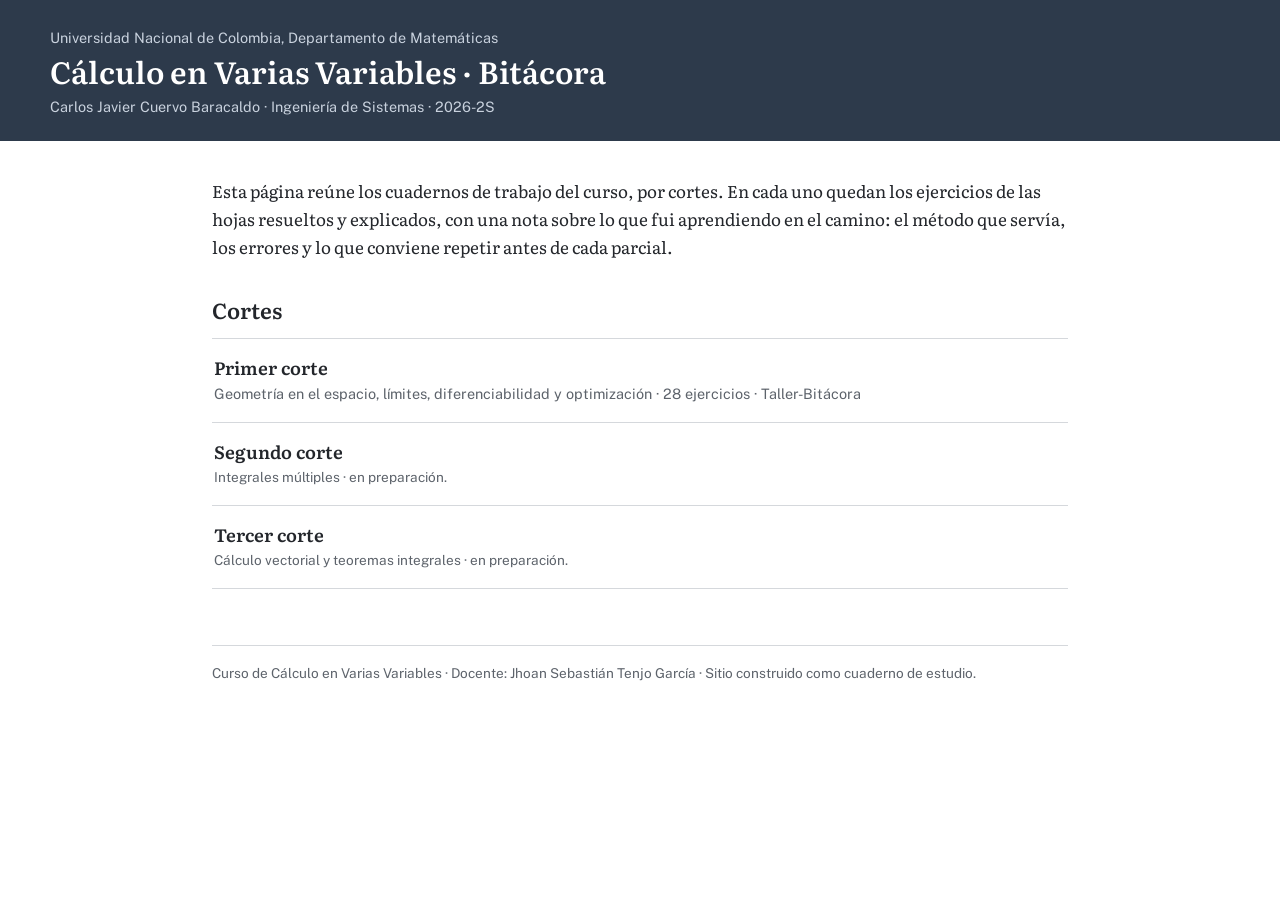
==== index.html @ e8da870e "Página base: portada, estilos y README" ====
<!DOCTYPE html>
<html lang="es">
<head>
<meta charset="utf-8">
<meta name="viewport" content="width=device-width, initial-scale=1">
<title>Bitácora de Cálculo en Varias Variables</title>
<link rel="stylesheet" href="css/estilo.css">
<link rel="preconnect" href="https://fonts.googleapis.com">
<link rel="preconnect" href="https://fonts.gstatic.com" crossorigin>
<link href="https://fonts.googleapis.com/css2?family=Literata:ital,opsz,wght@0,7..72,400;0,7..72,600;1,7..72,400&family=Public+Sans:wght@400;600&display=swap" rel="stylesheet">
</head>
<body>

<header class="cabecera">
  <div class="in">
    <p>Universidad Nacional de Colombia, Departamento de Matemáticas</p>
    <h1>Cálculo en Varias Variables · Bitácora</h1>
    <p>Carlos Javier Cuervo Baracaldo · Ingeniería de Sistemas · 2026-2S</p>
  </div>
</header>

<main class="portada">
  <p>Esta página reúne los cuadernos de trabajo del curso, por cortes. En cada uno quedan los ejercicios de las hojas resueltos y explicados, con una nota sobre lo que fui aprendiendo en el camino: el método que servía, los errores y lo que conviene repetir antes de cada parcial.</p>

  <h2>Cortes</h2>
  <div class="lista-cortes">
    <a class="corte" href="corte-1/">
      <h3>Primer corte</h3>
      <p>Geometría en el espacio, límites, diferenciabilidad y optimización · 28 ejercicios · Taller-Bitácora</p>
    </a>
    <div class="corte">
      <h3>Segundo corte</h3>
      <p class="aviso">Integrales múltiples · en preparación.</p>
    </div>
    <div class="corte">
      <h3>Tercer corte</h3>
      <p class="aviso">Cálculo vectorial y teoremas integrales · en preparación.</p>
    </div>
  </div>

  <p class="pie">Curso de Cálculo en Varias Variables · Docente: Jhoan Sebastián Tenjo García · Sitio construido como cuaderno de estudio.</p>
</main>

</body>
</html>
---- css/estilo.css ----
/* Bitácora de Cálculo en Varias Variables - estilos comunes */
:root {
  --fondo: #ffffff;
  --tinta: #23262b;
  --suave: #5d636b;
  --linea: #d5d8dc;
  --enlace: #1d4e89;
  --banda: #2d3a4b;
  --gris: #f3f4f6;
  --rojo: #8e2b34;
  --verde: #2c6b4a;
  --serif: "Literata", Georgia, "Times New Roman", serif;
  --sans: "Public Sans", "Helvetica Neue", Arial, sans-serif;
}
* { box-sizing: border-box; }
html { scroll-behavior: smooth; scroll-padding-top: 1rem; }
body {
  margin: 0; background: var(--fondo); color: var(--tinta);
  font-family: var(--serif); font-size: 1.0625rem; line-height: 1.65;
}
a { color: var(--enlace); }
a:focus-visible, summary:focus-visible { outline: 3px solid #7aa7d9; outline-offset: 2px; }

.cabecera { background: var(--banda); color: #fff; padding: 1.6rem 1.25rem 1.4rem; }
.cabecera .in { max-width: 1180px; margin: 0 auto; }
.cabecera p { margin: 0; font-family: var(--sans); font-size: .9rem; color: #c9d2de; }
.cabecera h1 { margin: .25rem 0 .3rem; font-size: 1.9rem; line-height: 1.2; font-weight: 600; }
.cabecera a { color: #fff; }

.wrap {
  max-width: 1180px; margin: 0 auto; padding: 0 1.25rem 4rem;
  display: grid; grid-template-columns: 13.5rem minmax(0, 1fr); gap: 2.75rem;
}
.lateral { position: sticky; top: 0; align-self: start; padding-top: 1.75rem; font-family: var(--sans); font-size: .9rem; }
.lateral h2 { font-size: .95rem; margin: 0 0 .5rem; font-weight: 600; }
.lateral ul { list-style: none; margin: 0 0 1.25rem; padding: 0; }
.lateral li { border-top: 1px solid var(--linea); }
.lateral li:last-child { border-bottom: 1px solid var(--linea); }
.lateral a { display: block; padding: .45rem 0; text-decoration: none; color: var(--tinta); line-height: 1.3; }
.lateral a:hover { color: var(--enlace); }

main { padding-top: 1.75rem; min-width: 0; }
main h2 { font-size: 1.5rem; line-height: 1.25; margin: 3.25rem 0 1rem; font-weight: 600; }
main > section:first-of-type h2, main h2.primero { margin-top: 0; }
main h3 { font-size: 1.2rem; line-height: 1.3; margin: 0 0 .35rem; font-weight: 600; }
main h4 { font-family: var(--sans); font-size: .95rem; margin: 1.1rem 0 .3rem; font-weight: 600; color: var(--suave); }
p { margin: 0 0 .9rem; }
.vacio { color: #8a9099; font-style: italic; }

.intro { max-width: 40rem; }
.avance { font-family: var(--sans); font-size: .95rem; margin: 1rem 0 1.5rem; }

/* Tabla de contenido, al estilo de una lista de notas de clase */
.tabla-wrap { overflow-x: auto; }
table.indice { width: 100%; border-collapse: collapse; font-family: var(--sans); font-size: .93rem; }
table.indice thead th { text-align: left; font-weight: 600; padding: .55rem .6rem; border-bottom: 2px solid var(--tinta); }
table.indice td, table.indice th { vertical-align: top; }
table.indice td { padding: .5rem .6rem; border-bottom: 1px solid var(--linea); }
table.indice td.n { width: 2.6rem; color: var(--suave); }
table.indice tr.bloque th { background: var(--gris); text-align: left; padding: .55rem .6rem; border-bottom: 1px solid var(--linea); font-weight: 600; }
table.indice tr.bloque a { color: var(--tinta); text-decoration: none; }
table.indice .cuenta { float: right; font-weight: 400; color: var(--suave); }
table.indice td.estado { color: var(--suave); white-space: nowrap; }
table.indice tr.hecho td.estado { color: var(--verde); font-weight: 600; }

/* Ejercicios */
article.ej { border-top: 1px solid var(--linea); padding: 1.6rem 0 1.4rem; }
.idx { color: var(--suave); font-weight: 400; margin-right: .15rem; }
.meta { font-family: var(--sans); font-size: .85rem; color: var(--suave); margin: 0 0 .9rem; }
.cuerpo { display: grid; grid-template-columns: minmax(0, 1fr) 15rem; gap: 2rem; }
.enun { margin-bottom: .4rem; }
.proc, .resp { min-width: 0; }
.proc img, figure img { max-width: 100%; height: auto; display: block; border: 1px solid var(--linea); }
figure { margin: .6rem 0 1rem; }
figcaption { font-family: var(--sans); font-size: .85rem; color: var(--suave); margin-top: .35rem; }
.resp { border-left: 3px solid var(--enlace); padding: .2rem 0 .1rem 1rem; }
mjx-container[display="true"] { overflow-x: auto; overflow-y: hidden; max-width: 100%; }
table.datos { border-collapse: collapse; font-family: var(--sans); font-size: .9rem; margin: .6rem 0 1rem; }
table.datos th, table.datos td { border: 1px solid var(--linea); padding: .3rem .6rem; text-align: left; }
table.datos th { background: var(--gris); font-weight: 600; }

.margen { font-family: var(--sans); font-size: .88rem; line-height: 1.5; color: var(--suave); border-left: 1px solid var(--linea); padding-left: 1rem; align-self: start; }
.margen-t { font-weight: 600; color: var(--tinta); margin: 0 0 .3rem; }

/* Bloques de corrección (INTENTO / CORRECCIÓN / ALERTA) */
.intento, .correccion, .alerta { margin: .8rem 0; padding: .55rem .9rem; border-left: 4px solid; font-size: .98rem; }
.intento { border-color: #b9a15a; background: #faf6e7; }
.correccion { border-color: var(--verde); background: #eef6f1; }
.alerta { border-color: var(--rojo); background: #f9eeef; }
.intento::before, .correccion::before, .alerta::before { font-family: var(--sans); font-weight: 600; font-size: .85rem; display: block; margin-bottom: .15rem; }
.intento::before { content: "Intento"; }
.correccion::before { content: "Corrección"; }
.alerta::before { content: "Alerta"; }

/* Pausas y entradas especiales */
.pausa { background: var(--gris); border-left: 4px solid var(--banda); padding: 1.1rem 1.4rem .6rem; margin: 1.6rem 0; }
.pausa h3 { margin-bottom: .6rem; }
.pausa dt { font-family: var(--sans); font-weight: 600; font-size: .92rem; margin-top: .6rem; }
.pausa dd { margin: .1rem 0 .4rem; }
article.especial { border-top: 1px solid var(--linea); padding: 1.3rem 0; }

.cierre ol { padding-left: 1.3rem; }
.cierre li { margin-bottom: 1rem; }
.cierre li p { margin-bottom: .3rem; }
.pie { margin-top: 3.5rem; padding-top: 1rem; border-top: 1px solid var(--linea); font-family: var(--sans); font-size: .85rem; color: var(--suave); }

/* Portada del sitio */
.portada { max-width: 56rem; margin: 0 auto; padding: 2.25rem 1.25rem 4rem; }
.portada h2 { font-size: 1.35rem; font-weight: 600; margin: 2.25rem 0 .9rem; }
.lista-cortes { border-top: 1px solid var(--linea); }
.corte {
  display: block; padding: 1.05rem .15rem; border-bottom: 1px solid var(--linea);
  text-decoration: none; color: var(--tinta);
}
.corte:hover { background: var(--gris); }
.corte h3 { margin: 0 0 .15rem; font-size: 1.12rem; }
.corte p { margin: 0; color: var(--suave); font-family: var(--sans); font-size: .9rem; }
.corte .aviso { font-family: var(--sans); font-size: .85rem; color: var(--suave); }

@media (max-width: 1020px) {
  .cuerpo { grid-template-columns: minmax(0, 1fr); gap: .5rem; }
  .margen { border-left: 3px solid var(--linea); padding: .1rem 0 .1rem .9rem; margin-top: 1rem; }
}
@media (max-width: 820px) {
  .wrap { grid-template-columns: minmax(0, 1fr); gap: 0; }
  .lateral { position: static; }
  .cabecera h1 { font-size: 1.5rem; }
}
@media print { .lateral { display: none; } .wrap { display: block; } }
@media (prefers-reduced-motion: reduce) { html { scroll-behavior: auto; } }
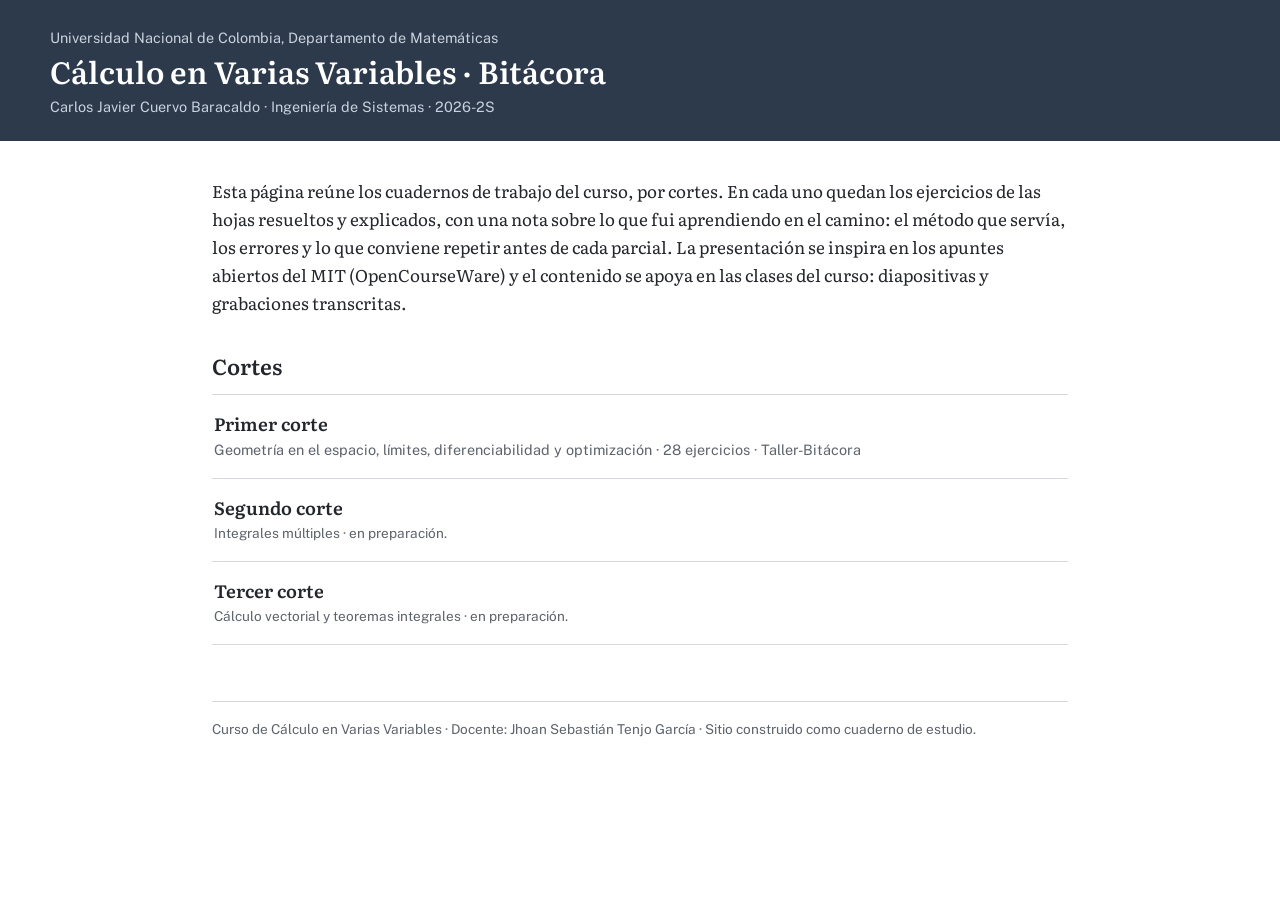
==== commit 012f04dd: "Repaso final: cierre, fuentes y figuras corregidas" ====
--- a/index.html
+++ b/index.html
@@ -20,7 +20,7 @@
 </header>
 
 <main class="portada">
-  <p>Esta página reúne los cuadernos de trabajo del curso, por cortes. En cada uno quedan los ejercicios de las hojas resueltos y explicados, con una nota sobre lo que fui aprendiendo en el camino: el método que servía, los errores y lo que conviene repetir antes de cada parcial.</p>
+  <p>Esta página reúne los cuadernos de trabajo del curso, por cortes. En cada uno quedan los ejercicios de las hojas resueltos y explicados, con una nota sobre lo que fui aprendiendo en el camino: el método que servía, los errores y lo que conviene repetir antes de cada parcial. La presentación se inspira en los apuntes abiertos del MIT (OpenCourseWare) y el contenido se apoya en las clases del curso: diapositivas y grabaciones transcritas.</p>
 
   <h2>Cortes</h2>
   <div class="lista-cortes">
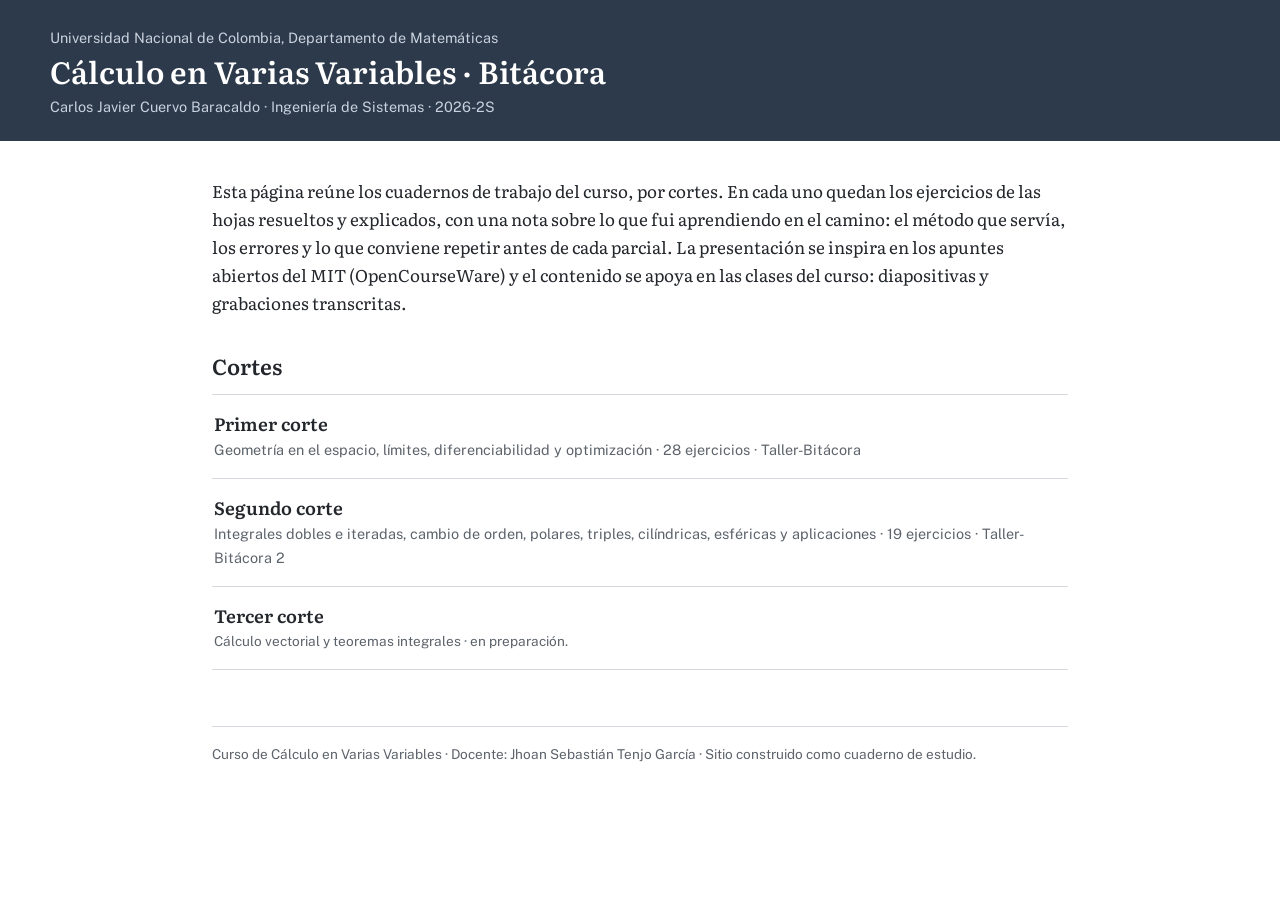
==== commit 5b124ee0: "Bitacora de Calculo en Varias Variables: segundo corte" ====
--- a/index.html
+++ b/index.html
@@ -28,16 +28,17 @@
       <h3>Primer corte</h3>
       <p>Geometría en el espacio, límites, diferenciabilidad y optimización · 28 ejercicios · Taller-Bitácora</p>
     </a>
-    <div class="corte">
+    <a class="corte" href="corte-2/">
       <h3>Segundo corte</h3>
-      <p class="aviso">Integrales múltiples · en preparación.</p>
-    </div>
+      <p>Integrales dobles e iteradas, cambio de orden, polares, triples, cilíndricas, esféricas y aplicaciones · 19 ejercicios · Taller-Bitácora 2</p>
+    </a>
     <div class="corte">
       <h3>Tercer corte</h3>
       <p class="aviso">Cálculo vectorial y teoremas integrales · en preparación.</p>
     </div>
   </div>
 
+
   <p class="pie">Curso de Cálculo en Varias Variables · Docente: Jhoan Sebastián Tenjo García · Sitio construido como cuaderno de estudio.</p>
 </main>
 
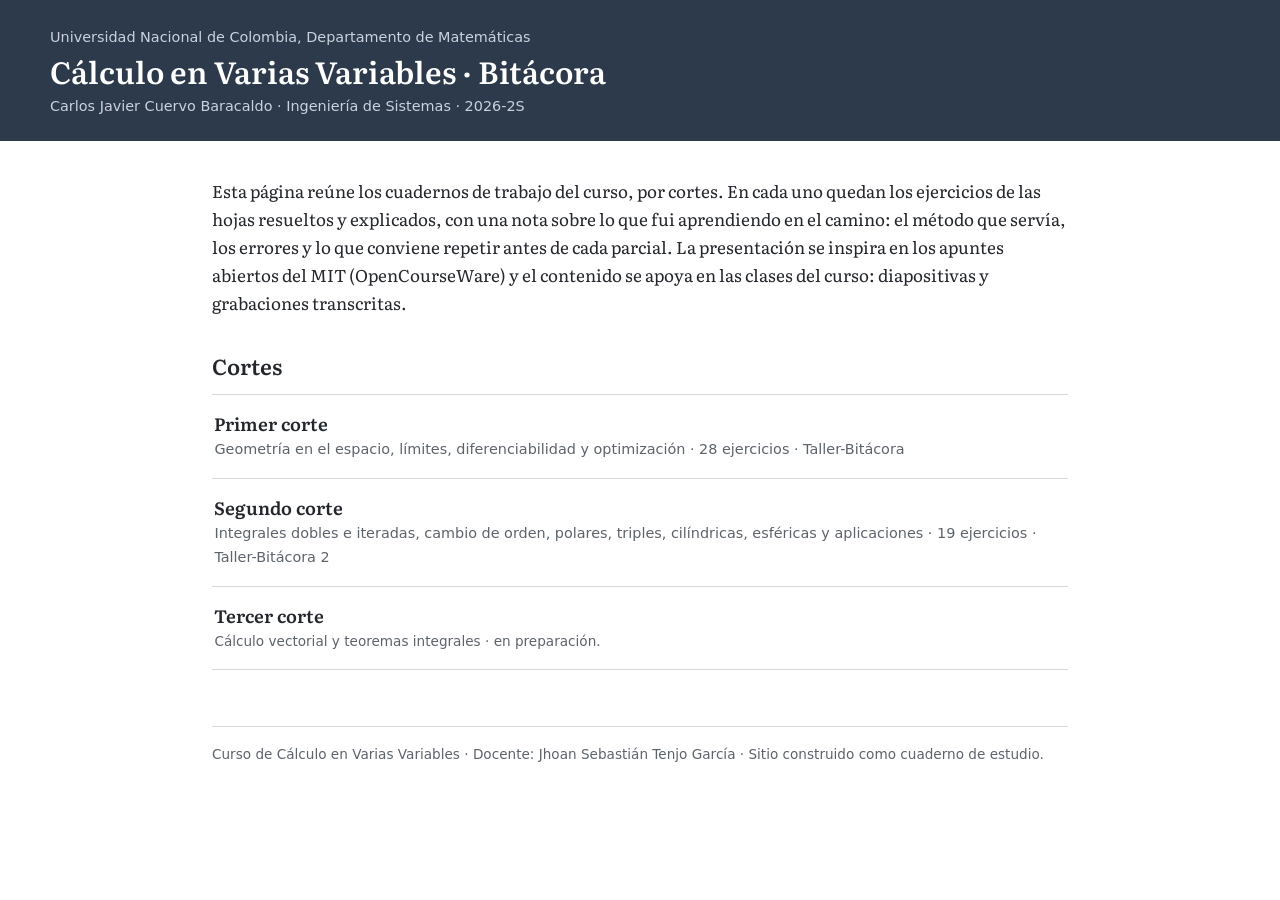
==== commit ad99ea02: "corte-1 y corte-2: capturas de diapositivas y de videos, y ajustes de diseño - corte-1: 16 diapositi" ====
--- a/index.html
+++ b/index.html
@@ -7,7 +7,7 @@
 <link rel="stylesheet" href="css/estilo.css">
 <link rel="preconnect" href="https://fonts.googleapis.com">
 <link rel="preconnect" href="https://fonts.gstatic.com" crossorigin>
-<link href="https://fonts.googleapis.com/css2?family=Literata:ital,opsz,wght@0,7..72,400;0,7..72,600;1,7..72,400&family=Public+Sans:wght@400;600&display=swap" rel="stylesheet">
+<link href="https://fonts.googleapis.com/css2?family=Literata:ital,opsz,wght@0,7..72,400;0,7..72,600;1,7..72,400&display=swap" rel="stylesheet">
 </head>
 <body>
 
--- a/css/estilo.css
+++ b/css/estilo.css
@@ -10,7 +10,7 @@
   --rojo: #8e2b34;
   --verde: #2c6b4a;
   --serif: "Literata", Georgia, "Times New Roman", serif;
-  --sans: "Public Sans", "Helvetica Neue", Arial, sans-serif;
+  --sans: ui-sans-serif, system-ui, -apple-system, "Segoe UI", Roboto, "Helvetica Neue", Arial, sans-serif;
 }
 * { box-sizing: border-box; }
 html { scroll-behavior: smooth; scroll-padding-top: 1rem; }
@@ -39,7 +39,7 @@
 .lateral a { display: block; padding: .45rem 0; text-decoration: none; color: var(--tinta); line-height: 1.3; }
 .lateral a:hover { color: var(--enlace); }
 
-main { padding-top: 1.75rem; min-width: 0; }
+main { padding-top: 1.75rem; min-width: 0; overflow-x: clip; }
 main h2 { font-size: 1.5rem; line-height: 1.25; margin: 3.25rem 0 1rem; font-weight: 600; }
 main > section:first-of-type h2, main h2.primero { margin-top: 0; }
 main h3 { font-size: 1.2rem; line-height: 1.3; margin: 0 0 .35rem; font-weight: 600; }
@@ -74,7 +74,13 @@
 figure { margin: .6rem 0 1rem; }
 figcaption { font-family: var(--sans); font-size: .85rem; color: var(--suave); margin-top: .35rem; }
 .resp { border-left: 3px solid var(--enlace); padding: .2rem 0 .1rem 1rem; }
-mjx-container[display="true"] { overflow-x: auto; overflow-y: hidden; max-width: 100%; }
+mjx-container { max-width: 100%; }
+mjx-container[jax="SVG"] { display: inline-block; max-width: 100%; overflow-x: auto; overflow-y: hidden; vertical-align: middle; }
+mjx-container[display="true"] { display: block; width: 100%; overflow-x: auto; overflow-y: hidden; max-width: 100%; }
+img { max-width: 100%; height: auto; }
+table.datos { max-width: 100%; }
+table.datos th, table.datos td { overflow-wrap: anywhere; }
+.wrap > *, main, .cuerpo, .principal, .proc, .resp { min-width: 0; }
 table.datos { border-collapse: collapse; font-family: var(--sans); font-size: .9rem; margin: .6rem 0 1rem; }
 table.datos th, table.datos td { border: 1px solid var(--linea); padding: .3rem .6rem; text-align: left; }
 table.datos th { background: var(--gris); font-weight: 600; }
@@ -83,17 +89,17 @@
 .margen-t { font-weight: 600; color: var(--tinta); margin: 0 0 .3rem; }
 
 /* Bloques de corrección (INTENTO / CORRECCIÓN / ALERTA) */
-.intento, .correccion, .alerta { margin: .8rem 0; padding: .55rem .9rem; border-left: 4px solid; font-size: .98rem; }
-.intento { border-color: #b9a15a; background: #faf6e7; }
-.correccion { border-color: var(--verde); background: #eef6f1; }
-.alerta { border-color: var(--rojo); background: #f9eeef; }
-.intento::before, .correccion::before, .alerta::before { font-family: var(--sans); font-weight: 600; font-size: .85rem; display: block; margin-bottom: .15rem; }
-.intento::before { content: "Intento"; }
-.correccion::before { content: "Corrección"; }
-.alerta::before { content: "Alerta"; }
+.intento, .correccion, .alerta { margin: .9rem 0; padding: .1rem 0 .1rem .95rem; border-left: 2px solid; font-size: .98rem; }
+.intento { border-color: #b9a15a; }
+.correccion { border-color: var(--verde); }
+.alerta { border-color: var(--rojo); }
+.intento::before, .correccion::before, .alerta::before { font-family: var(--sans); font-weight: 500; font-size: .8rem; letter-spacing: .01em; display: block; margin-bottom: .1rem; }
+.intento::before { content: "Intento"; color: #8a7635; }
+.correccion::before { content: "Corrección"; color: var(--verde); }
+.alerta::before { content: "Alerta"; color: var(--rojo); }
 
 /* Pausas y entradas especiales */
-.pausa { background: var(--gris); border-left: 4px solid var(--banda); padding: 1.1rem 1.4rem .6rem; margin: 1.6rem 0; }
+.pausa { border-top: 1px solid var(--tinta); border-bottom: 1px solid var(--linea); padding: 1.1rem 0 .6rem; margin: 2rem 0; }
 .pausa h3 { margin-bottom: .6rem; }
 .pausa dt { font-family: var(--sans); font-weight: 600; font-size: .92rem; margin-top: .6rem; }
 .pausa dd { margin: .1rem 0 .4rem; }
@@ -126,5 +132,15 @@
   .lateral { position: static; }
   .cabecera h1 { font-size: 1.5rem; }
 }
-@media print { .lateral { display: none; } .wrap { display: block; } }
+@media print {
+  .lateral { display: none; }
+  .wrap { display: block; }
+  .cabecera { background: none; color: var(--tinta); padding: 0 0 .8rem; border-bottom: 1px solid var(--tinta); }
+  .cabecera p, .cabecera a { color: var(--tinta); }
+  a { color: var(--tinta); text-decoration: none; }
+  article.ej, article.especial, .pausa, figure { break-inside: avoid; }
+  h2, h3, h4 { break-after: avoid; }
+  .margen { border-left: 1px solid var(--linea); }
+}
+@page { margin: 18mm 16mm; }
 @media (prefers-reduced-motion: reduce) { html { scroll-behavior: auto; } }
